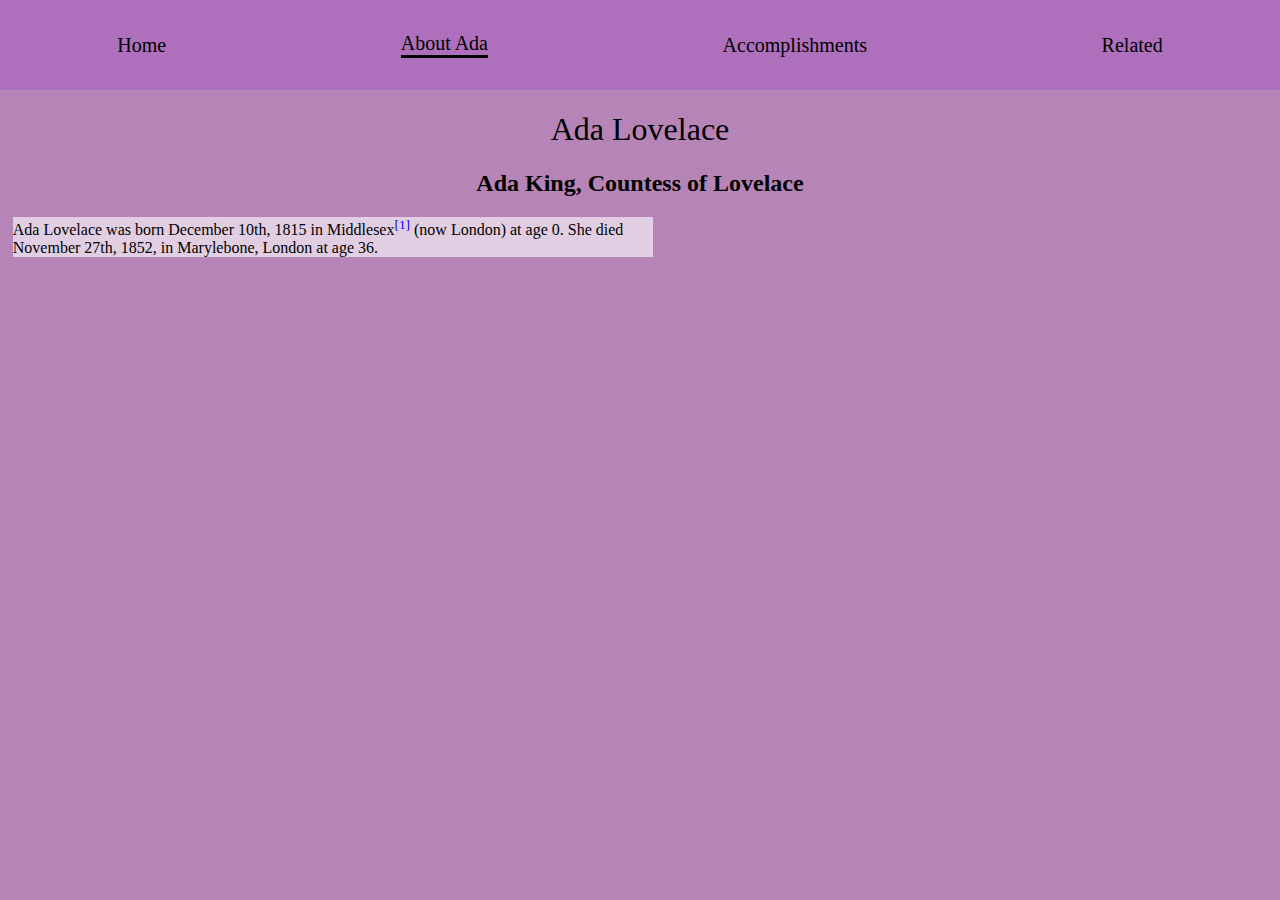
==== About.html @ f41ee511 "edited h1 style on About page" ====
<!DOCTYPE html>

<html lang="en">
    <head>
        <meta charset="UTF-8">
        <meta name="viewport" content="width=device-width, initial-scale=1.0">
        <link rel="stylesheet" href="styles.css">
        <title>About Ada</title>
    </head>
    <body class="P2">
    <div class="head grid-container">
        <div><a class="lnk" href="./index.html">Home</a></div>
        <div id="Main"><a>About Ada</a></div>
        <div><a class="lnk" href="./Accomplishments.html">Accomplishments</a></div>
        <div><a class="lnk" href="./Related.html">Related</a></div>
    </div>

    <div class="content">
        <h1> Ada Lovelace</h1> 
          <h2>Ada King, Countess of Lovelace</h2>
            <p> 
                Ada Lovelace was born December 10th, 1815 in Middlesex<sup><a href="https://www.youtube.com/watch?v=xvFZjo5PgG0">[1]</a></sup> (now London) at age 0.
                She died November 27th, 1852, in Marylebone, London at age 36.<br>
            </p>


    </div>
    
    </body>
</html>
---- styles.css ----
body {
    background-color: rgb(183, 132, 183);
    margin: 0;
}

.head {
    width: 100vw;
    height: 10vh;
    text-align: center;
    font-size: 20px;
    background-color: rgba(255, 255, 255, 0);
    transition: background-color 300ms;
    
    > div:not(#Main) {
        pointer-events: none;
        > a {
            color: rgba(255, 255, 255, 0);
            transition: color 300ms;
        }
    }
}

.head > div {
    margin:auto;
}

#Main {
    border-bottom: solid 3px black;
}

.head > div > a:link, a:visited {
    color:rgb(0, 0, 0);
    text-decoration: none;
}


.head:hover {
    background-color: rgb(174, 112, 189);
    transition: background-color 750ms;

    > div:not(#Main) {
        pointer-events:all;

        .lnk:hover {
                color: rgb(31, 31, 74);
            }
        a {
            color: black;
            
        }
    }
}

.grid-container {
    display: grid;
    grid-template-columns: auto auto auto auto;
}

.grid-container > div {
    text-align: center;
}

h1 {
    text-align: center;
    
}

h2 {
    text-align: center;
}

.P2 {
    h1 {
        font-weight: normal; 
    }
    

    .content > p {
        margin-left: 1vw;
        background-color:rgba(255, 255, 255, 0.6);
        width: 50vw;
    }
    a {
        text-decoration: none;
    }

}
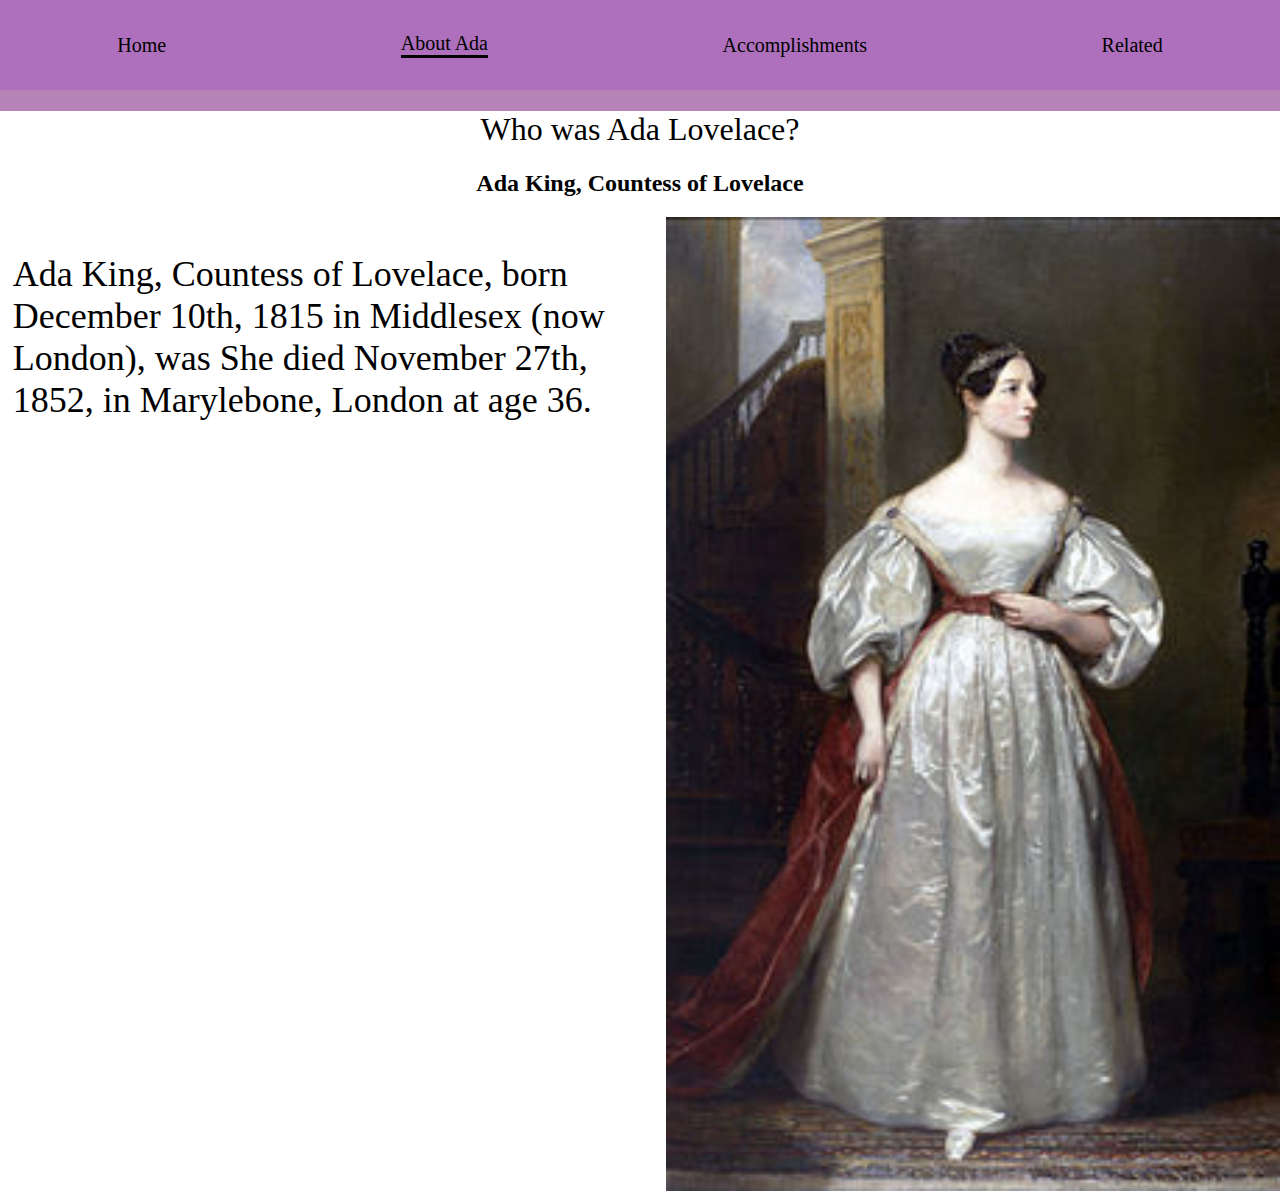
==== commit 05d04118: "various changes" ====
--- a/About.html
+++ b/About.html
@@ -5,6 +5,7 @@
         <meta charset="UTF-8">
         <meta name="viewport" content="width=device-width, initial-scale=1.0">
         <link rel="stylesheet" href="styles.css">
+        <link rel="icon" type="image/x-icon" href="/Images/favicon.ico">
         <title>About Ada</title>
     </head>
     <body class="P2">
@@ -15,15 +16,20 @@
         <div><a class="lnk" href="./Related.html">Related</a></div>
     </div>
 
+
     <div class="content">
-        <h1> Ada Lovelace</h1> 
+        <h1 class="I"> Who was Ada Lovelace?</h1> 
           <h2>Ada King, Countess of Lovelace</h2>
-            <p> 
-                Ada Lovelace was born December 10th, 1815 in Middlesex<sup><a href="https://www.youtube.com/watch?v=xvFZjo5PgG0">[1]</a></sup> (now London) at age 0.
+          <div class="grid-container">
+            <p > 
+                Ada King, Countess of Lovelace, born December 10th, 1815 in Middlesex (now London), was
                 She died November 27th, 1852, in Marylebone, London at age 36.<br>
             </p>
+            <img src="./Images/Ada_Lovelace.jpg">
+          </div>
+            
 
-
+        
     </div>
     
     </body>
--- a/styles.css
+++ b/styles.css
@@ -63,25 +63,43 @@
 h1 {
     text-align: center;
     
+    
 }
 
 h2 {
     text-align: center;
+    
+    
+}
+
+sup > a {
+    text-decoration: none;
 }
 
 .P2 {
     h1 {
         font-weight: normal; 
     }
+
+    img {
+        width:48vw
+    }
     
+    .content {
+        background-color: rgb(255, 255, 255);
+        p {
+            margin-left: 1vw;
+            margin-bottom:0;
+            background-color:rgba(255, 255, 255, 0.6);
+            width: 50vw;
+            margin-right: 1vw;
+            font-size: 4vmin;
 
-    .content > p {
-        margin-left: 1vw;
-        background-color:rgba(255, 255, 255, 0.6);
-        width: 50vw;
-    }
-    a {
-        text-decoration: none;
+            .grid-container {
+                display:grid;
+                grid-template-columns: auto auto;
+            }
+        }
     }
 
 }
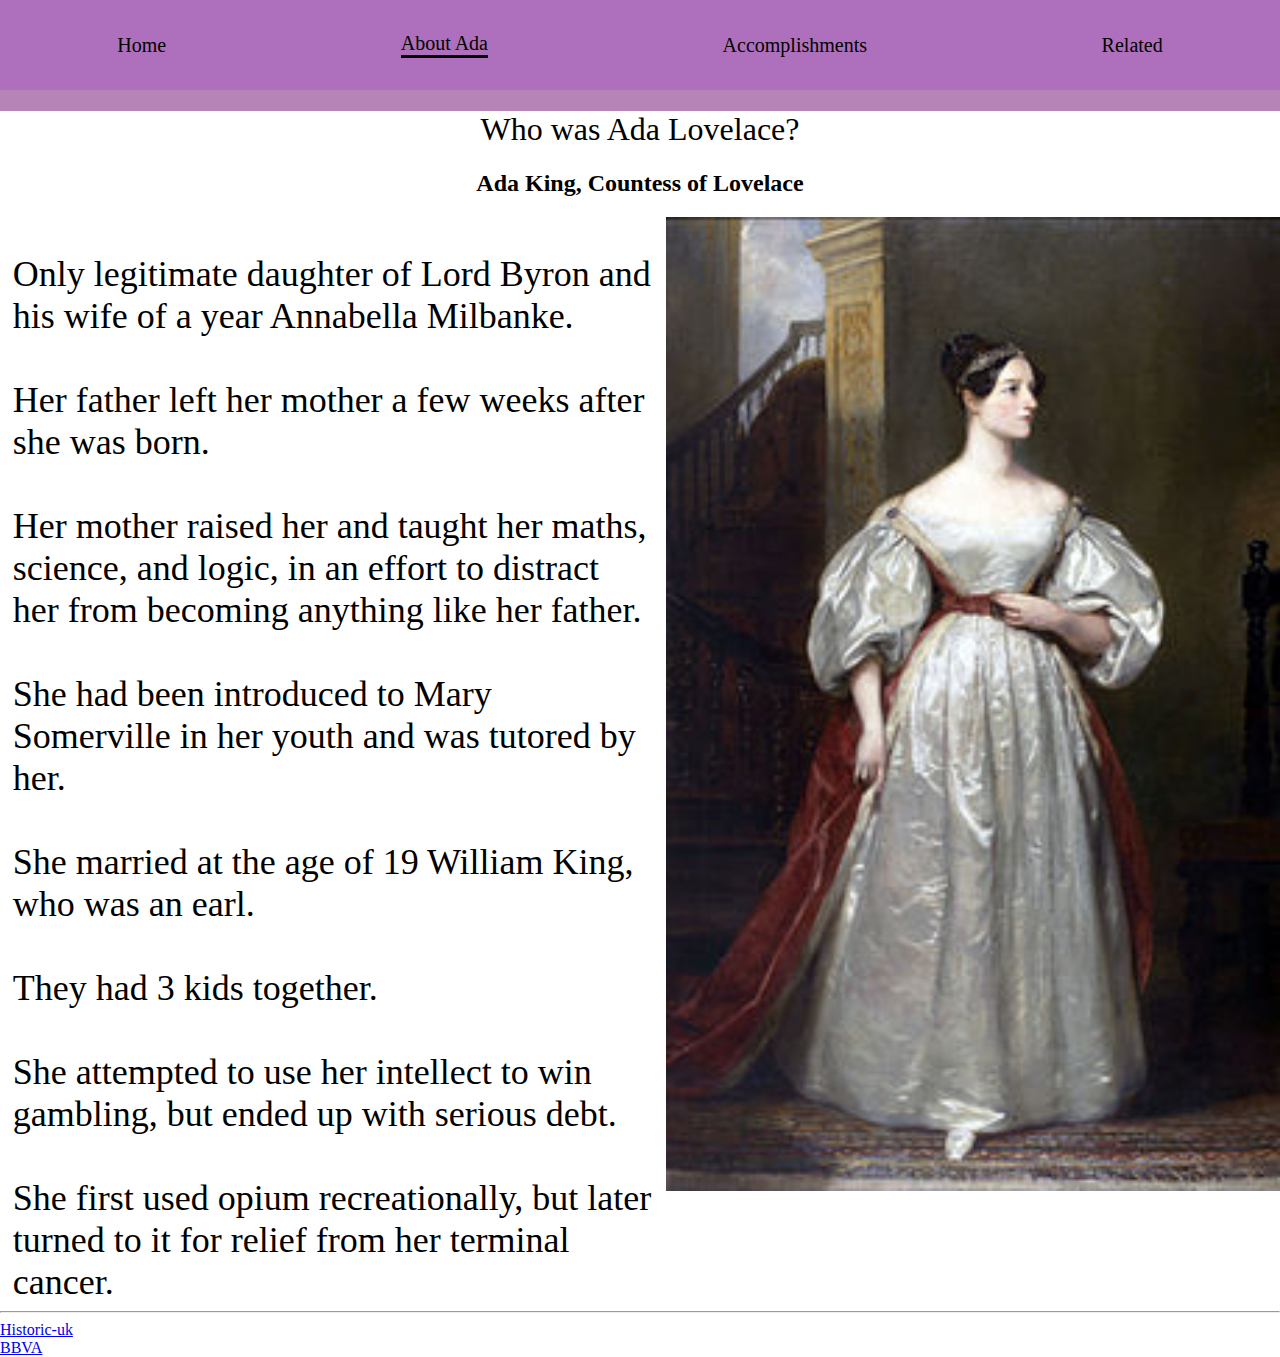
==== commit b1a6f6df: "added text" ====
--- a/About.html
+++ b/About.html
@@ -18,18 +18,25 @@
 
 
     <div class="content">
-        <h1 class="I"> Who was Ada Lovelace?</h1> 
+        <h1> Who was Ada Lovelace?</h1> 
           <h2>Ada King, Countess of Lovelace</h2>
           <div class="grid-container">
-            <p > 
-                Ada King, Countess of Lovelace, born December 10th, 1815 in Middlesex (now London), was
-                She died November 27th, 1852, in Marylebone, London at age 36.<br>
+            <p> Only legitimate daughter of Lord Byron and his wife of a year Annabella Milbanke.<br>
+                <br>
+                Her father left her mother a few weeks after she was born.<br><br>
+                Her mother raised her and taught her maths, science, and logic, in an effort to distract her from becoming anything like her father.<br><br>
+                She had been introduced to Mary Somerville in her youth and was tutored by her.<br><br>
+                She married at the age of 19 William King, who was an earl.<br><br>
+                They had 3 kids together.<br><br>
+                She attempted to use her intellect to win gambling, but ended up with serious debt.<br><br>
+                She first used opium recreationally, but later turned to it for relief from her terminal cancer.<br>
             </p>
             <img src="./Images/Ada_Lovelace.jpg">
           </div>
             
-
-        
+          <hr>
+          <a href ="https://www.historic-uk.com/CultureUK/Ada-Lovelace/">Historic-uk</a><br>
+          <a href ="https://www.bbva.com/en/ada-lovelace-history-enchantress-numbers/">BBVA</a>
     </div>
     
     </body>
--- a/styles.css
+++ b/styles.css
@@ -103,3 +103,7 @@
     }
 
 }
+
+.P3 {
+    
+}
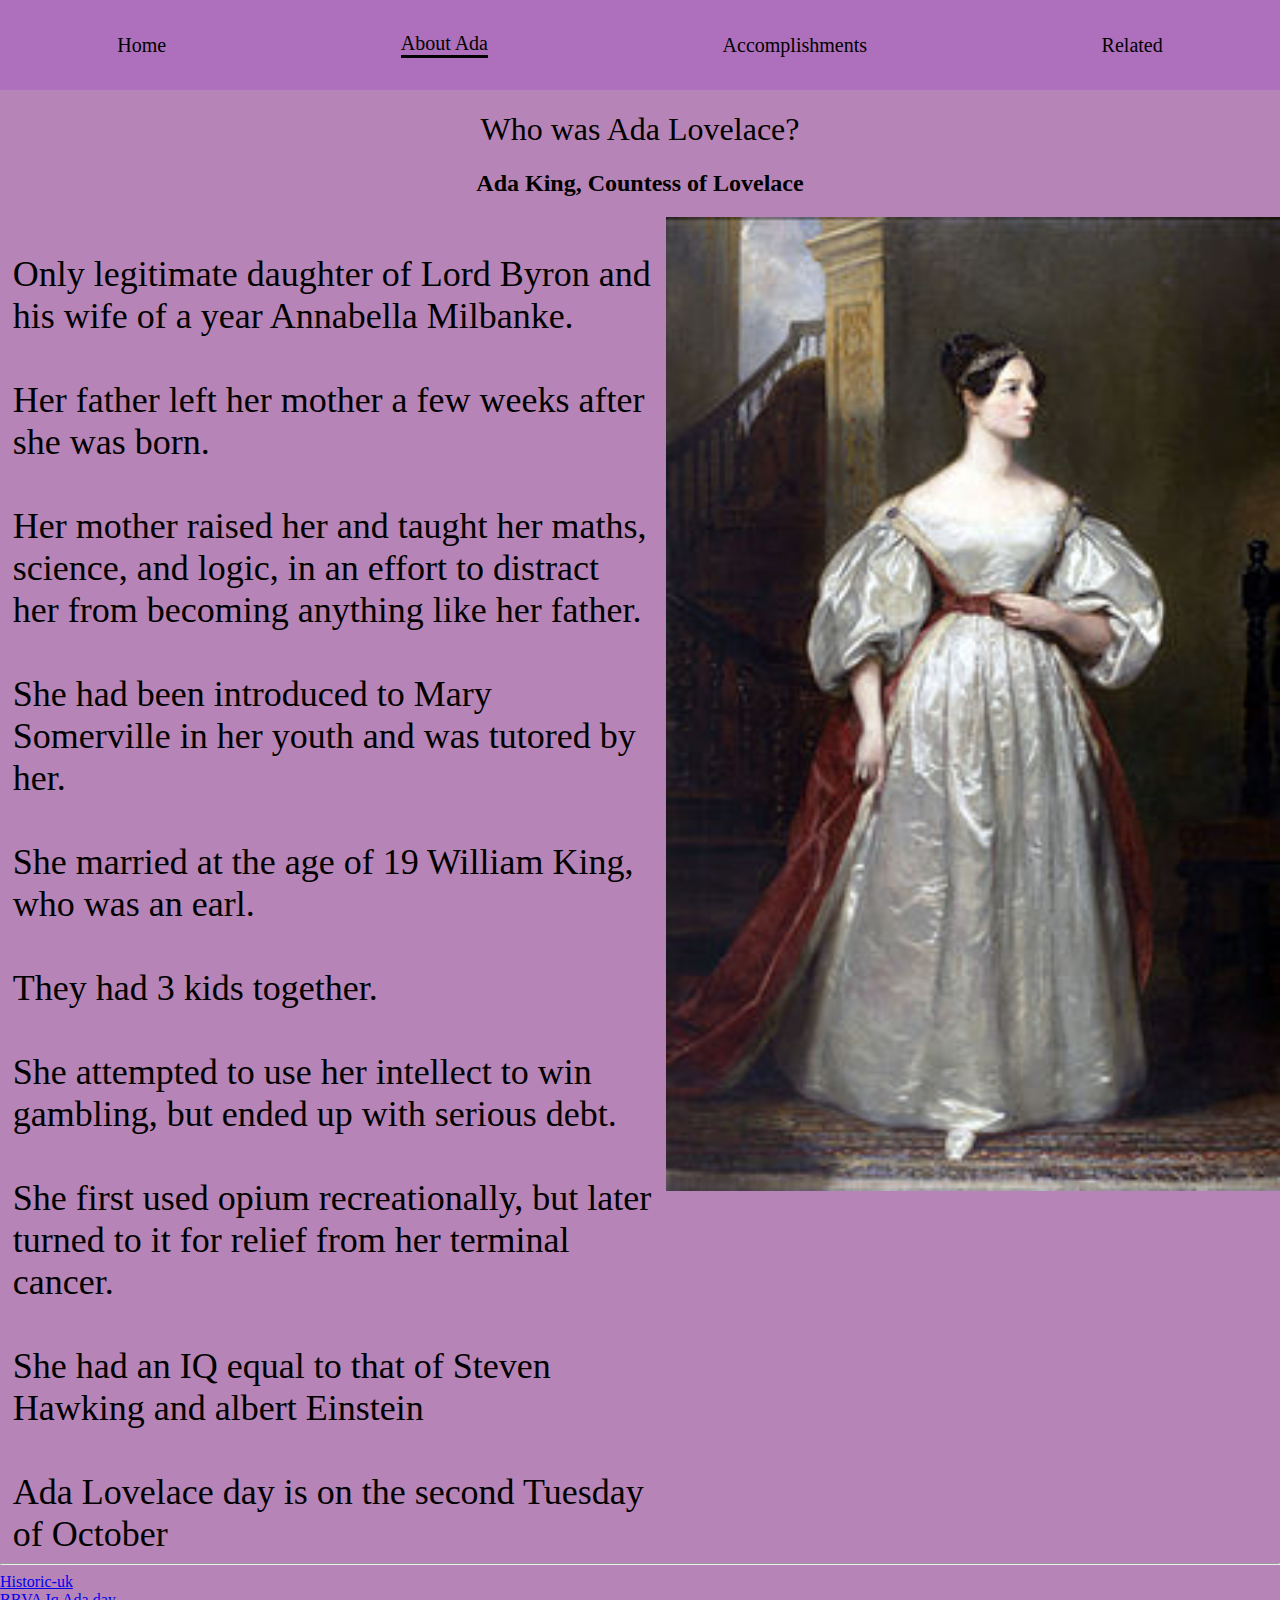
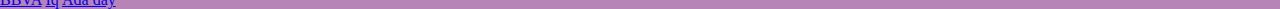
==== commit d79674a5: "Update About.html" ====
--- a/About.html
+++ b/About.html
@@ -29,7 +29,9 @@
                 She married at the age of 19 William King, who was an earl.<br><br>
                 They had 3 kids together.<br><br>
                 She attempted to use her intellect to win gambling, but ended up with serious debt.<br><br>
-                She first used opium recreationally, but later turned to it for relief from her terminal cancer.<br>
+                She first used opium recreationally, but later turned to it for relief from her terminal cancer.<br><br>
+                She had an IQ equal to that of Steven Hawking and albert Einstein<br><br>
+                Ada Lovelace day is on the second Tuesday of October<br>
             </p>
             <img src="./Images/Ada_Lovelace.jpg">
           </div>
@@ -37,6 +39,10 @@
           <hr>
           <a href ="https://www.historic-uk.com/CultureUK/Ada-Lovelace/">Historic-uk</a><br>
           <a href ="https://www.bbva.com/en/ada-lovelace-history-enchantress-numbers/">BBVA</a>
+        <a href="https://www.brainzucker.com/article/what-is-the-iq-and-how-can-you-improve-it#:~:text=Ada%20Lovelace%3A%20Considered%20to%20be,on%20to%20win%20it%20twice!">Iq</a>
+        <a href="
+https://findingada.com/about/when-is-ald/#:~:text=Ada%20Lovelace%20Day%20is%20held,the%20second%20Tuesday%20of%20October.">Ada day</a>
+
     </div>
     
     </body>
--- a/styles.css
+++ b/styles.css
@@ -86,11 +86,11 @@
     }
     
     .content {
-        background-color: rgb(255, 255, 255);
+        background-color: rgba(255, 255, 255, 0);
         p {
             margin-left: 1vw;
             margin-bottom:0;
-            background-color:rgba(255, 255, 255, 0.6);
+            background-color:rgba(255, 255, 255, 0);
             width: 50vw;
             margin-right: 1vw;
             font-size: 4vmin;
@@ -103,7 +103,3 @@
     }
 
 }
-
-.P3 {
-    
-}
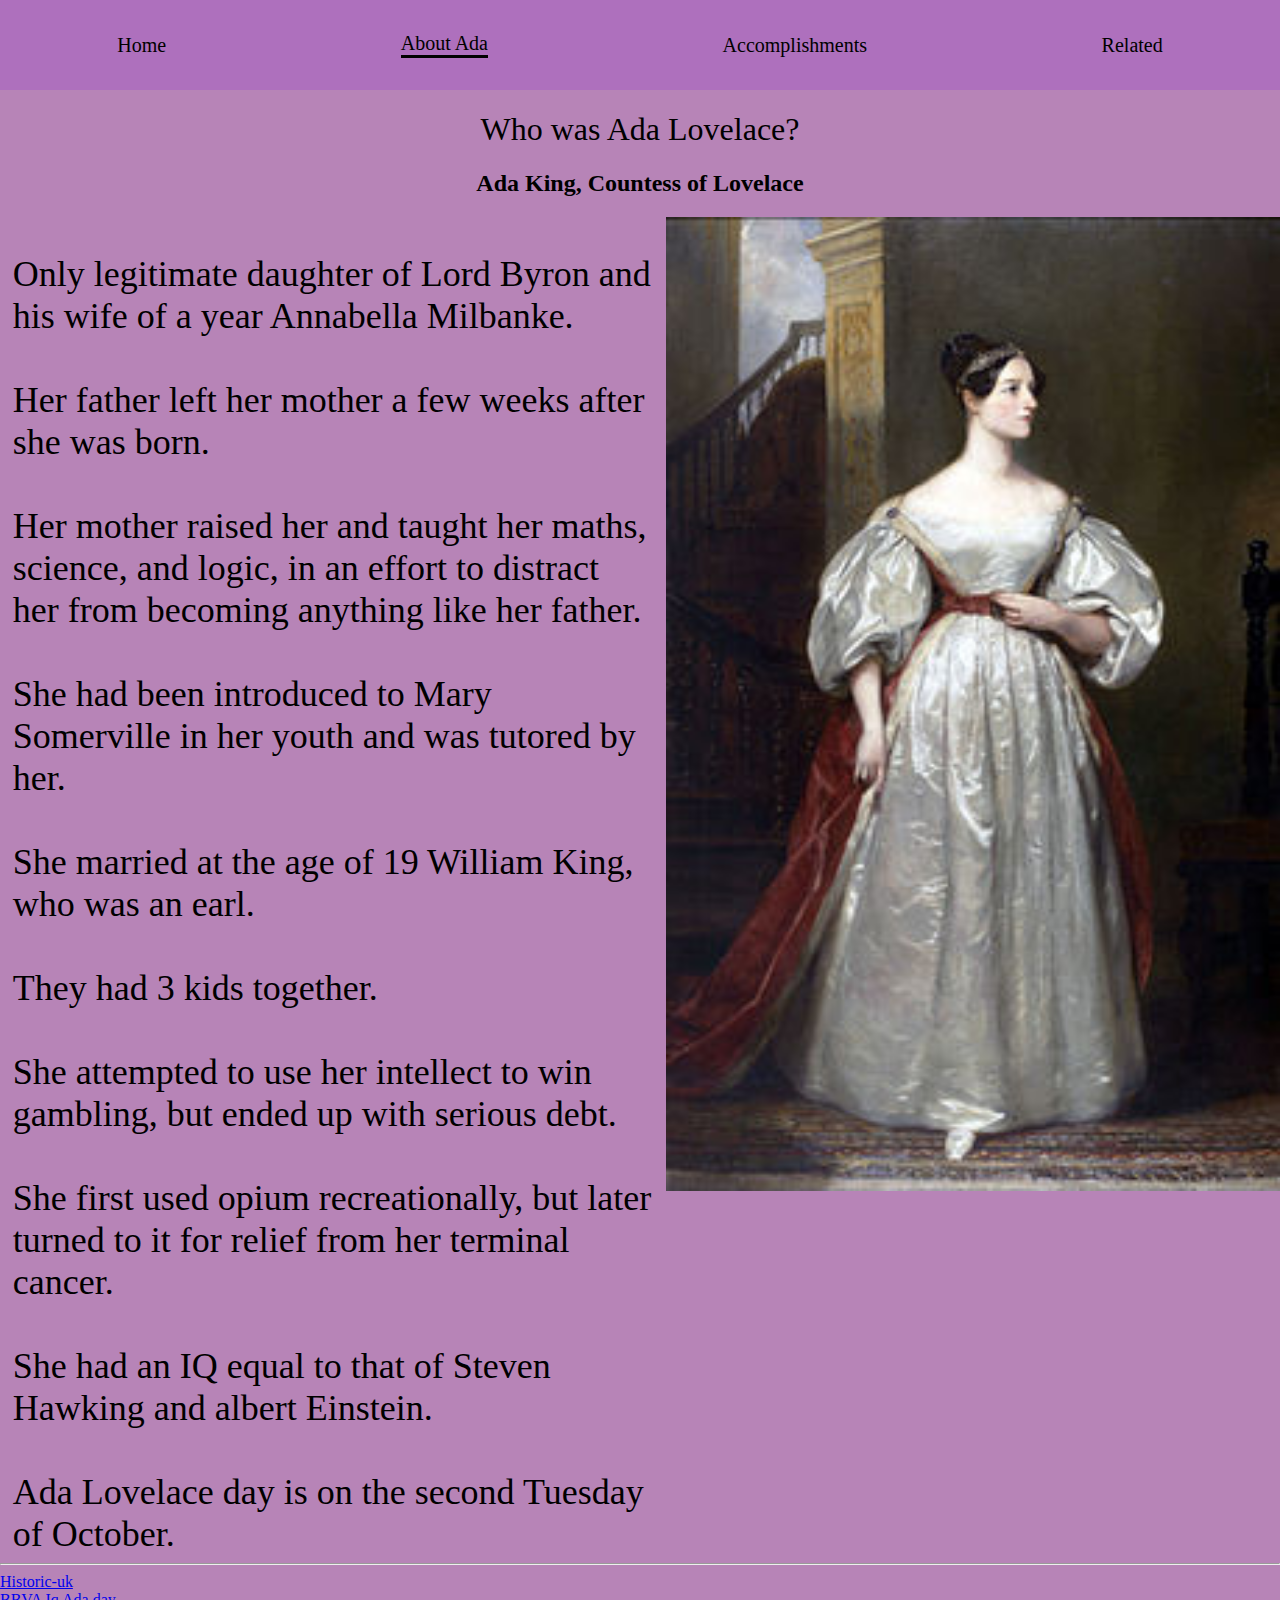
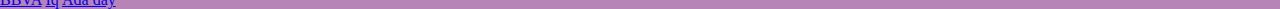
==== commit 5acec8b2: "Update About.html" ====
--- a/About.html
+++ b/About.html
@@ -30,8 +30,8 @@
                 They had 3 kids together.<br><br>
                 She attempted to use her intellect to win gambling, but ended up with serious debt.<br><br>
                 She first used opium recreationally, but later turned to it for relief from her terminal cancer.<br><br>
-                She had an IQ equal to that of Steven Hawking and albert Einstein<br><br>
-                Ada Lovelace day is on the second Tuesday of October<br>
+                She had an IQ equal to that of Steven Hawking and albert Einstein.<br><br>
+                Ada Lovelace day is on the second Tuesday of October.<br>
             </p>
             <img src="./Images/Ada_Lovelace.jpg">
           </div>
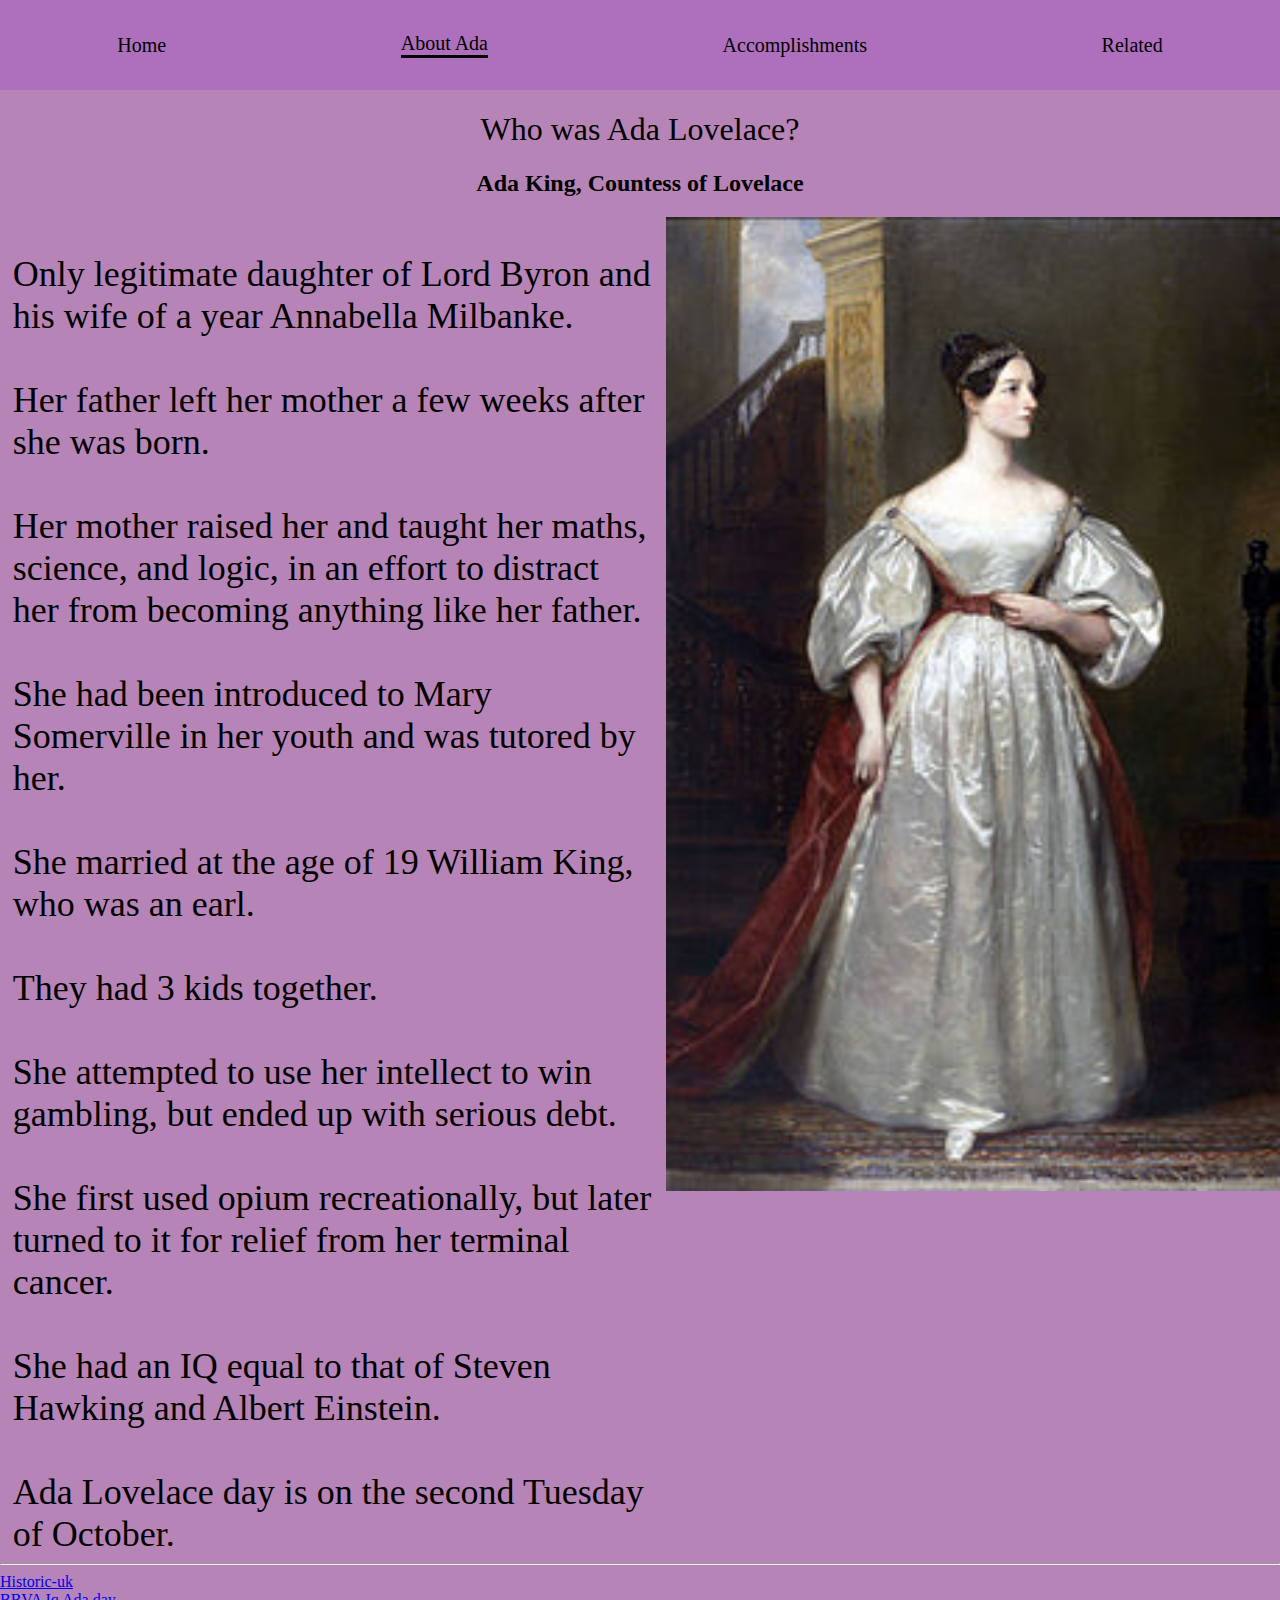
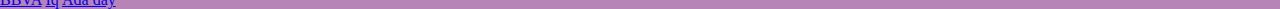
==== commit b68d27a3: "Update About.html" ====
--- a/About.html
+++ b/About.html
@@ -30,7 +30,7 @@
                 They had 3 kids together.<br><br>
                 She attempted to use her intellect to win gambling, but ended up with serious debt.<br><br>
                 She first used opium recreationally, but later turned to it for relief from her terminal cancer.<br><br>
-                She had an IQ equal to that of Steven Hawking and albert Einstein.<br><br>
+                She had an IQ equal to that of Steven Hawking and Albert Einstein.<br><br>
                 Ada Lovelace day is on the second Tuesday of October.<br>
             </p>
             <img src="./Images/Ada_Lovelace.jpg">
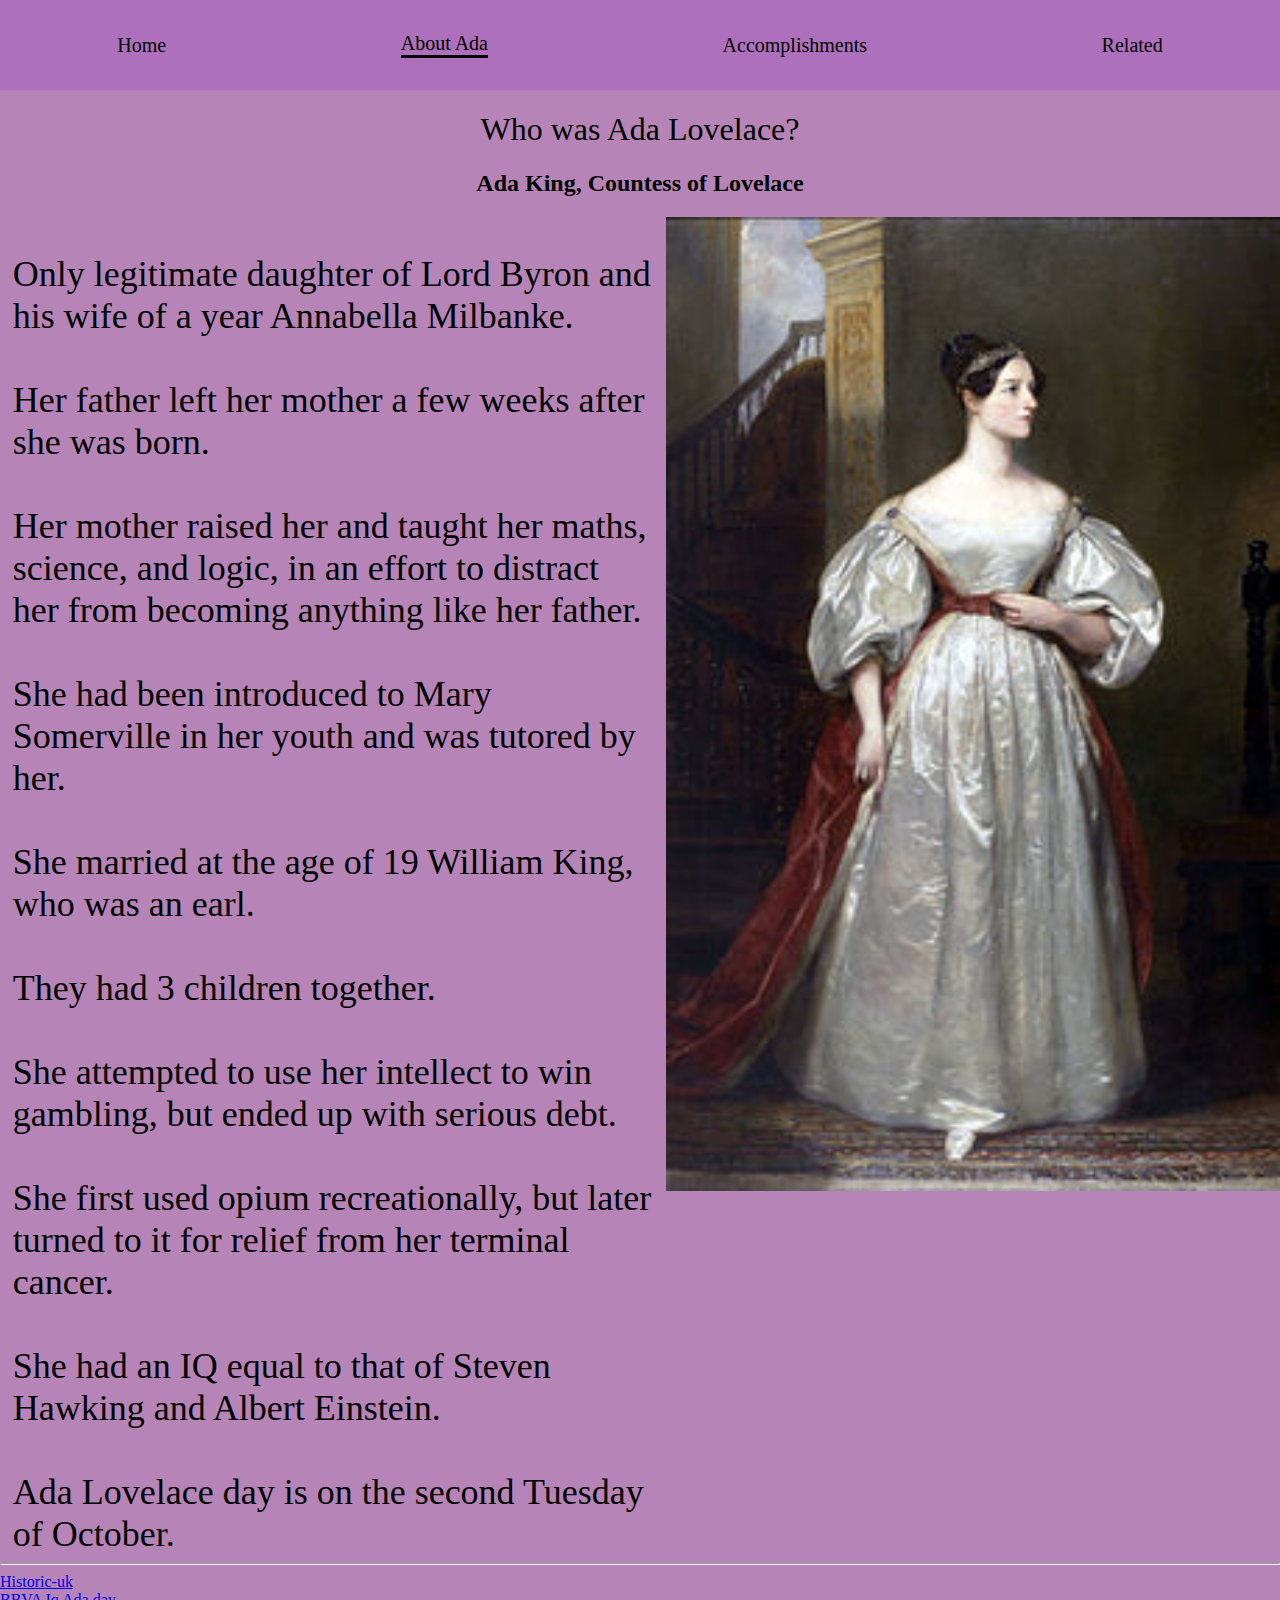
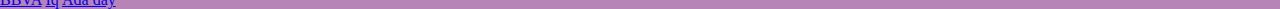
==== commit 6f664d4d: "Update About.html" ====
--- a/About.html
+++ b/About.html
@@ -27,7 +27,7 @@
                 Her mother raised her and taught her maths, science, and logic, in an effort to distract her from becoming anything like her father.<br><br>
                 She had been introduced to Mary Somerville in her youth and was tutored by her.<br><br>
                 She married at the age of 19 William King, who was an earl.<br><br>
-                They had 3 kids together.<br><br>
+                They had 3 children together.<br><br>
                 She attempted to use her intellect to win gambling, but ended up with serious debt.<br><br>
                 She first used opium recreationally, but later turned to it for relief from her terminal cancer.<br><br>
                 She had an IQ equal to that of Steven Hawking and Albert Einstein.<br><br>
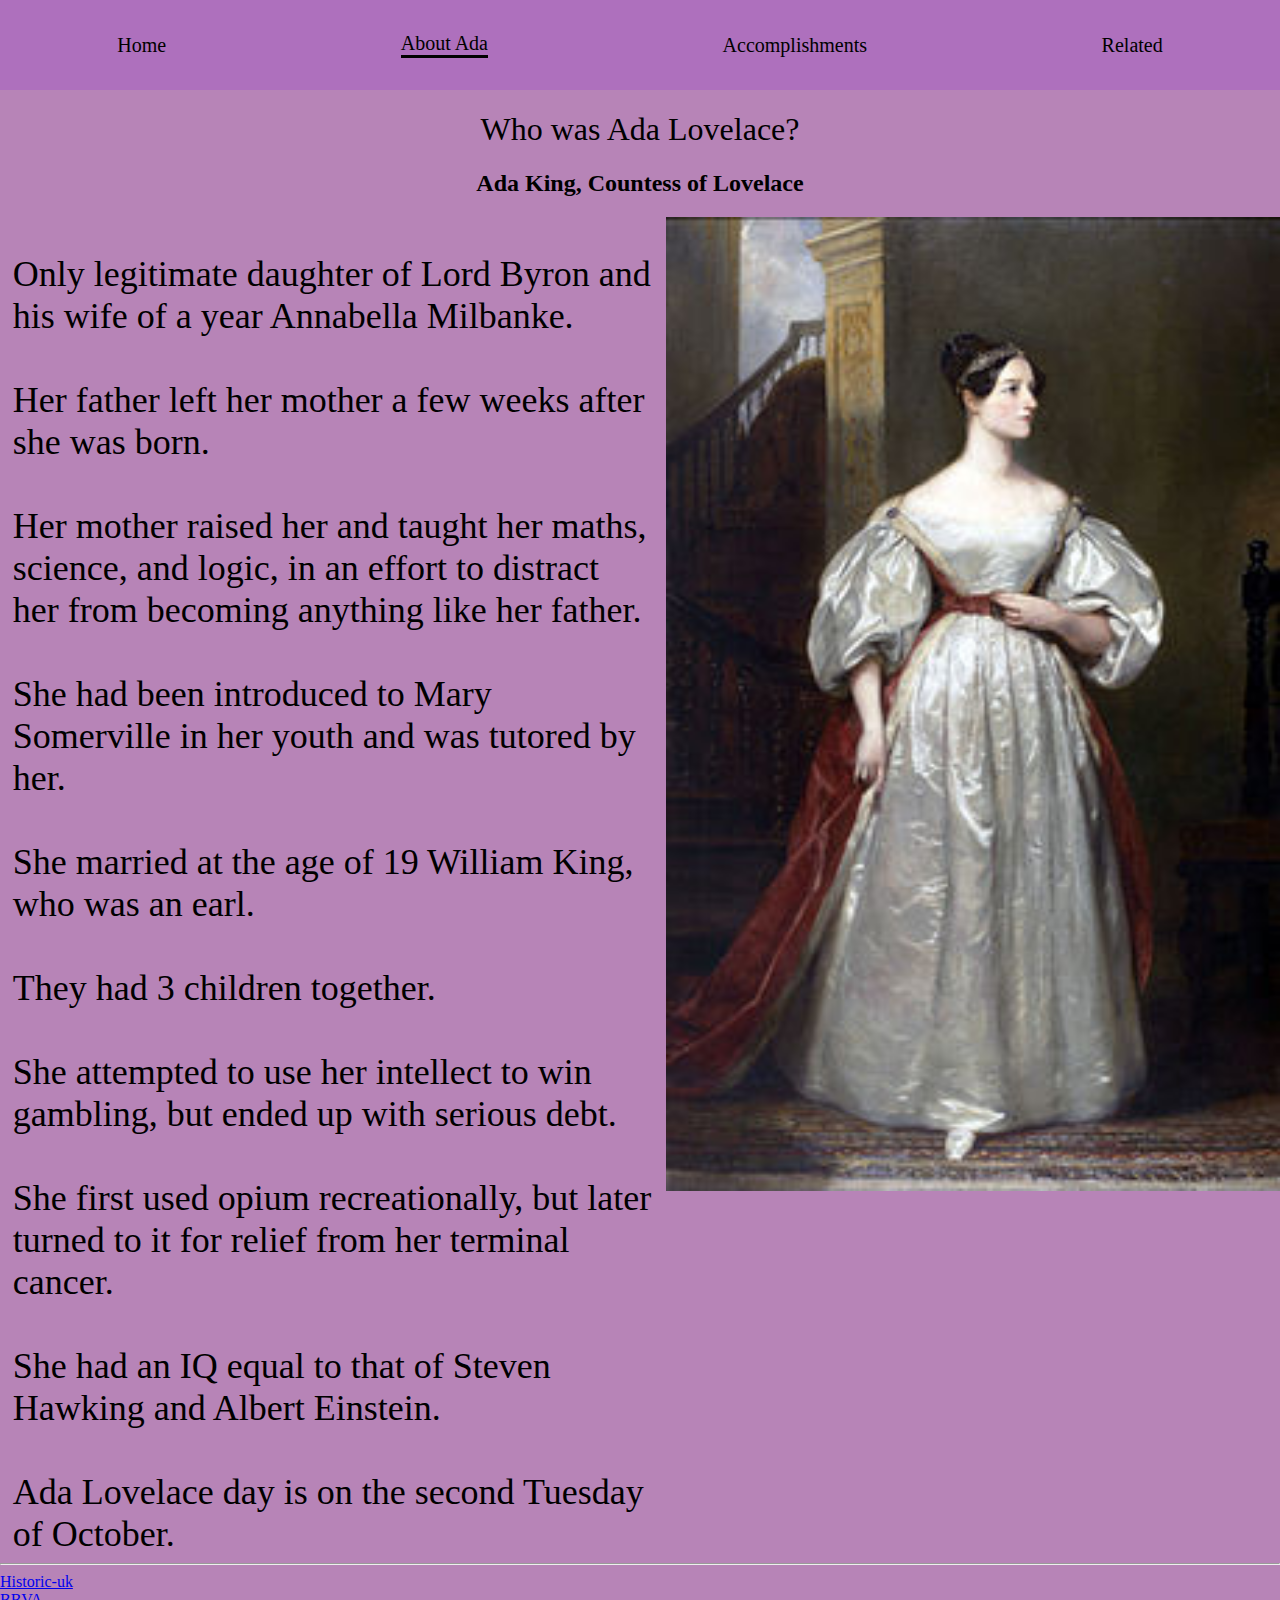
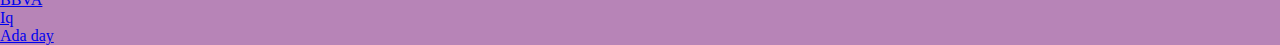
==== commit 4ba676e9: "formatting" ====
--- a/About.html
+++ b/About.html
@@ -34,14 +34,13 @@
                 Ada Lovelace day is on the second Tuesday of October.<br>
             </p>
             <img src="./Images/Ada_Lovelace.jpg">
-          </div>
+            </div>
             
-          <hr>
-          <a href ="https://www.historic-uk.com/CultureUK/Ada-Lovelace/">Historic-uk</a><br>
-          <a href ="https://www.bbva.com/en/ada-lovelace-history-enchantress-numbers/">BBVA</a>
-        <a href="https://www.brainzucker.com/article/what-is-the-iq-and-how-can-you-improve-it#:~:text=Ada%20Lovelace%3A%20Considered%20to%20be,on%20to%20win%20it%20twice!">Iq</a>
-        <a href="
-https://findingada.com/about/when-is-ald/#:~:text=Ada%20Lovelace%20Day%20is%20held,the%20second%20Tuesday%20of%20October.">Ada day</a>
+            <hr>
+            <a href ="https://www.historic-uk.com/CultureUK/Ada-Lovelace/">Historic-uk</a><br>
+            <a href ="https://www.bbva.com/en/ada-lovelace-history-enchantress-numbers/">BBVA</a><br>
+            <a href="https://www.brainzucker.com/article/what-is-the-iq-and-how-can-you-improve-it#:~:text=Ada%20Lovelace%3A%20Considered%20to%20be,on%20to%20win%20it%20twice!">Iq</a><br>
+            <a href="https://findingada.com/about/when-is-ald/#:~:text=Ada%20Lovelace%20Day%20is%20held,the%20second%20Tuesday%20of%20October.">Ada day</a>
 
     </div>
     
